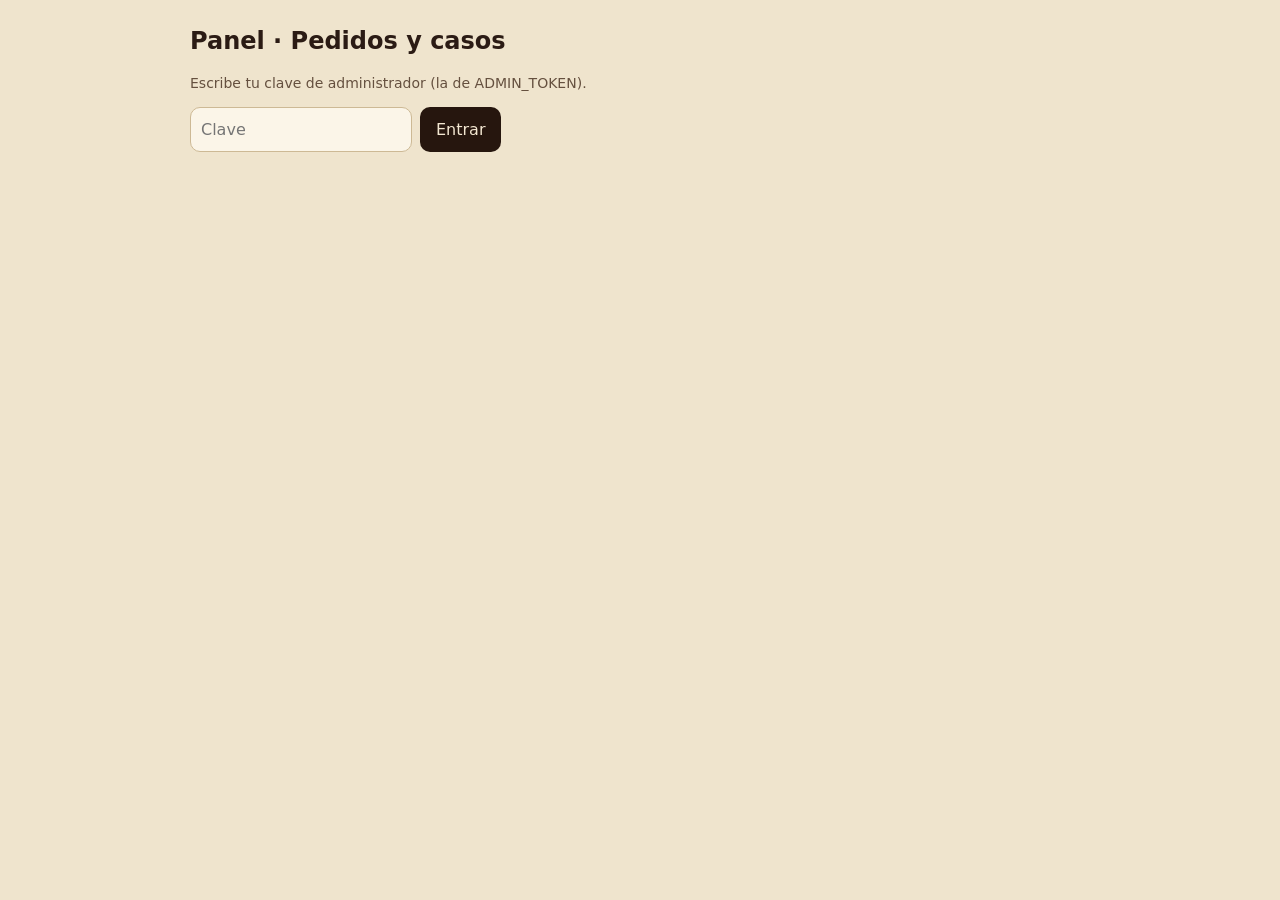
==== admin.html @ bfc1b77a "Conectar la pagina con Supabase: pago en linea y seguimiento de casos Co-Authored-By: Claude Sonnet " ====
<!doctype html>
<html lang="es">
<head>
<meta charset="utf-8">
<meta name="viewport" content="width=device-width, initial-scale=1">
<meta name="robots" content="noindex,nofollow">
<title>Panel · Pedidos y casos</title>
<style>
:root{--bg:#efe4cd;--card:#fbf5e8;--ink:#2b1b14;--muted:#65503f;--line:#cdb995;--btn:#26160e;--btn-ink:#f3e7d1;--ok:#2f6b3b;--bad:#a63a26}
@media (prefers-color-scheme:dark){:root{--bg:#170f0b;--card:#21150f;--ink:#f1e5cf;--muted:#c0aa90;--line:#3d2a1e;--btn:#e0a156;--btn-ink:#1d110b;--ok:#7fc58d;--bad:#ef8a76}}
*{box-sizing:border-box}body{margin:0;background:var(--bg);color:var(--ink);font:16px/1.45 system-ui,sans-serif;padding:16px}
main{max-width:900px;margin:0 auto}h1{font-size:24px;margin:8px 0 14px}
button,select,input,textarea{font:inherit;color:inherit}
button{background:var(--btn);color:var(--btn-ink);border:0;border-radius:10px;padding:10px 16px;cursor:pointer;min-height:44px}
button.g{background:transparent;color:var(--ink);border:1px solid var(--line)}
input,select,textarea{background:var(--card);border:1px solid var(--line);border-radius:10px;padding:10px;width:100%;min-height:44px}
.bar{display:flex;gap:8px;flex-wrap:wrap;margin-bottom:14px}.bar>*{width:auto}
.o{background:var(--card);border:1px solid var(--line);border-radius:14px;padding:14px;margin-bottom:12px}
.o h2{font-size:17px;margin:0 0 4px;display:flex;justify-content:space-between;gap:8px;flex-wrap:wrap}
.st{font-size:13px;border:1px solid var(--line);border-radius:99px;padding:2px 10px}
.st.pagado,.st.enviado,.st.entregado{color:var(--ok);border-color:var(--ok)}.st.rechazado,.st.cancelado{color:var(--bad);border-color:var(--bad)}
.m{color:var(--muted);font-size:14px}ul{margin:8px 0;padding-left:18px}
.row{display:flex;gap:8px;flex-wrap:wrap;margin-top:10px}.row>*{flex:1 1 160px}
#msg{color:var(--bad);min-height:1.4em}
</style>
</head>
<body>
<main>
<h1>Panel · Pedidos y casos</h1>
<div id="login">
  <p class="m">Escribe tu clave de administrador (la de ADMIN_TOKEN).</p>
  <div class="bar"><input id="tok" type="password" placeholder="Clave" autocomplete="current-password" style="max-width:320px"><button id="go">Entrar</button></div>
</div>
<div id="app" hidden>
  <div class="bar">
    <button id="t-ped">Pedidos de café</button><button class="g" id="t-cas">Casos jurídicos</button>
    <button class="g" id="out">Salir</button>
  </div>
  <div id="pedidos">
    <div class="bar">
      <select id="f"><option value="">Todos</option><option>pendiente</option><option>pagado</option><option>enviado</option><option>entregado</option><option>rechazado</option><option>cancelado</option></select>
      <button class="g" id="rf">Actualizar</button>
      <span class="m" id="sum" style="align-self:center"></span>
    </div>
    <div id="list"></div>
  </div>
  <div id="casos" hidden>
    <div class="bar">
      <select id="cf"><option value="">Todos</option><option>recibido</option><option>en revisión</option><option>pendiente de documentos</option><option>en trámite</option><option>finalizado</option></select>
      <button class="g" id="crf">Actualizar</button>
      <span class="m" id="csum" style="align-self:center"></span>
    </div>
    <div id="clist"></div>
  </div>
</div>
<p id="msg" role="status"></p>
</main>
<script>
// URL de tu función admin-orders (ver LEEME): https://TU-PROYECTO.supabase.co/functions/v1/admin-orders
var API = "https://ffsxpeqshkxmwhlguxmj.supabase.co/functions/v1/admin-orders";
// URL de tu función admin-casos: https://TU-PROYECTO.supabase.co/functions/v1/admin-casos
var API_CASOS = "https://ffsxpeqshkxmwhlguxmj.supabase.co/functions/v1/admin-casos";
var $ =function (i) { return document.getElementById(i); };
var esc = function (s) { return String(s == null ? "" : s).replace(/[&<>"]/g, function (c) { return { "&": "&amp;", "<": "&lt;", ">": "&gt;", '"': "&quot;" }[c]; }); };
var cop = function (n) { return "$" + Math.round(n).toString().replace(/\B(?=(\d{3})+(?!\d))/g, "."); };
var ESTADOS = ["pendiente", "pagado", "enviado", "entregado", "rechazado", "cancelado"];
var tok = ""; try { tok = sessionStorage.getItem("ml-admin") || ""; } catch (e) {}
var orders = [];

function call(method, body, url) {
  return fetch(url || API, { method: method, headers: { "x-admin-token": tok, "Content-Type": "application/json" }, body: body ? JSON.stringify(body) : undefined })
    .then(function (r) { return r.json().then(function (d) { if (!r.ok) throw new Error(d.error || "Error"); return d; }); });
}
function load() {
  $("msg").textContent = "";
  if (!API) { $("msg").textContent = "Falta configurar API en admin.html."; return; }
  call("GET").then(function (d) {
    orders = d.orders; $("login").hidden = true; $("app").hidden = false;
    try { sessionStorage.setItem("ml-admin", tok); } catch (e) {}
    render();
  }).catch(function (e) { $("msg").textContent = e.message === "No autorizado" ? "Clave incorrecta." : "No se pudo cargar: " + e.message; });
}
function render() {
  var f = $("f").value, rows = orders.filter(function (o) { return !f || o.status === f; });
  var paid = orders.filter(function (o) { return ["pagado", "enviado", "entregado"].indexOf(o.status) >= 0; });
  $("sum").textContent = paid.length + " pagados · " + cop(paid.reduce(function (a, o) { return a + o.total; }, 0));
  $("list").innerHTML = rows.length ? rows.map(function (o) {
    var items = o.items.map(function (i) { return "<li>" + esc(i.nombre) + " · " + i.size + " g · " + esc(i.molienda) + " × " + i.q + "</li>"; }).join("");
    var tel = String(o.cliente_tel).replace(/\D/g, ""); if (tel.length === 10) tel = "57" + tel;
    return '<div class="o" data-id="' + o.id + '"><h2><span>' + esc(o.cliente_nombre) + " · " + cop(o.total) + '</span><span class="st ' + o.status + '">' + o.status + "</span></h2>" +
      '<div class="m">' + new Date(o.created_at).toLocaleString("es-CO") + " · " + esc(o.ciudad) + (o.direccion ? " · " + esc(o.direccion) : "") + "</div><ul>" + items + "</ul>" +
      '<div class="m">' + esc(o.cliente_tel) + " · " + esc(o.cliente_email) + (o.mp_payment_id ? " · MP #" + esc(o.mp_payment_id) : "") + "</div>" +
      '<div class="row"><select class="s">' + ESTADOS.map(function (s) { return "<option" + (s === o.status ? " selected" : "") + ">" + s + "</option>"; }).join("") + "</select>" +
      '<input class="n" placeholder="Notas (guía de envío, etc.)" maxlength="500" value="' + esc(o.notas || "") + '"><button class="sv">Guardar</button>' +
      '<a href="https://wa.me/' + tel + '" target="_blank" rel="noopener"><button class="g" type="button" style="width:100%">WhatsApp</button></a></div></div>';
  }).join("") : '<p class="m">No hay pedidos.</p>';
}
$("list").addEventListener("click", function (e) {
  var b = e.target.closest(".sv"); if (!b) return;
  var card = b.closest(".o"), id = card.getAttribute("data-id");
  b.textContent = "Guardando…";
  call("POST", { id: id, status: card.querySelector(".s").value, notas: card.querySelector(".n").value })
    .then(load).catch(function (er) { $("msg").textContent = er.message; b.textContent = "Guardar"; });
});
/* ---------- Casos jurídicos ---------- */
var CESTADOS = ["recibido", "en revisión", "pendiente de documentos", "en trámite", "finalizado"];
var casos = [];
function loadCasos() {
  $("msg").textContent = "";
  if (!API_CASOS) { $("clist").innerHTML = '<p class="m">Falta configurar API_CASOS en admin.html.</p>'; return; }
  call("GET", null, API_CASOS).then(function (d) { casos = d.casos; renderCasos(); })
    .catch(function (e) { $("msg").textContent = "No se pudo cargar: " + e.message; });
}
function renderCasos() {
  var f = $("cf").value, rows = casos.filter(function (c) { return !f || c.estado === f; });
  $("csum").textContent = casos.filter(function (c) { return c.estado !== "finalizado"; }).length + " abiertos de " + casos.length;
  $("clist").innerHTML = rows.length ? rows.map(function (c) {
    var tel = String(c.tel).replace(/\D/g, ""); if (tel.length === 10) tel = "57" + tel;
    var ups = (c.actualizaciones || []).map(function (u) { return "<li>" + new Date(u.fecha).toLocaleDateString("es-CO") + " · " + esc(u.mensaje) + "</li>"; }).join("");
    return '<div class="o" data-id="' + c.id + '"><h2><span>' + esc(c.nombre) + " · " + esc(c.codigo) + '</span><span class="st">' + esc(c.estado) + "</span></h2>" +
      '<div class="m">' + new Date(c.created_at).toLocaleString("es-CO") + " · " + esc(c.tema) + (c.ciudad ? " · " + esc(c.ciudad) : "") + " · " + esc(c.tel) + "</div>" +
      '<p style="white-space:pre-wrap">' + esc(c.resumen) + "</p>" + (ups ? '<div class="m">Novedades que ve el cliente:</div><ul>' + ups + "</ul>" : "") +
      '<div class="row"><select class="s">' + CESTADOS.map(function (s) { return "<option" + (s === c.estado ? " selected" : "") + ">" + s + "</option>"; }).join("") + "</select>" +
      '<input class="n" placeholder="Novedad para el cliente (la verá al consultar)" maxlength="500">' +
      '<input class="i" placeholder="Nota interna (privada)" maxlength="1000" value="' + esc(c.notas_internas || "") + '"><button class="sv">Guardar</button>' +
      '<a href="https://wa.me/' + tel + '" target="_blank" rel="noopener"><button class="g" type="button" style="width:100%">WhatsApp</button></a></div></div>';
  }).join("") : '<p class="m">No hay casos.</p>';
}
$("clist").addEventListener("click", function (e) {
  var b = e.target.closest(".sv"); if (!b) return;
  var card = b.closest(".o");
  b.textContent = "Guardando…";
  call("POST", { id: card.getAttribute("data-id"), estado: card.querySelector(".s").value, mensaje: card.querySelector(".n").value, notas_internas: card.querySelector(".i").value }, API_CASOS)
    .then(loadCasos).catch(function (er) { $("msg").textContent = er.message; b.textContent = "Guardar"; });
});
function tab(which) {
  var cas = which === "casos";
  $("pedidos").hidden = cas; $("casos").hidden = !cas;
  $("t-ped").className = cas ? "g" : ""; $("t-cas").className = cas ? "" : "g";
  if (cas) loadCasos();
}
$("t-ped").onclick = function () { tab("pedidos"); }; $("t-cas").onclick = function () { tab("casos"); };
$("cf").onchange = renderCasos; $("crf").onclick = loadCasos;

$("go").onclick = function () { tok = $("tok").value; load(); };
$("tok").onkeydown = function (e) { if (e.key === "Enter") $("go").click(); };
$("f").onchange = render; $("rf").onclick = load;
$("out").onclick = function () { try { sessionStorage.removeItem("ml-admin"); } catch (e) {} location.reload(); };
if (tok) load();
</script>
</body>
</html>
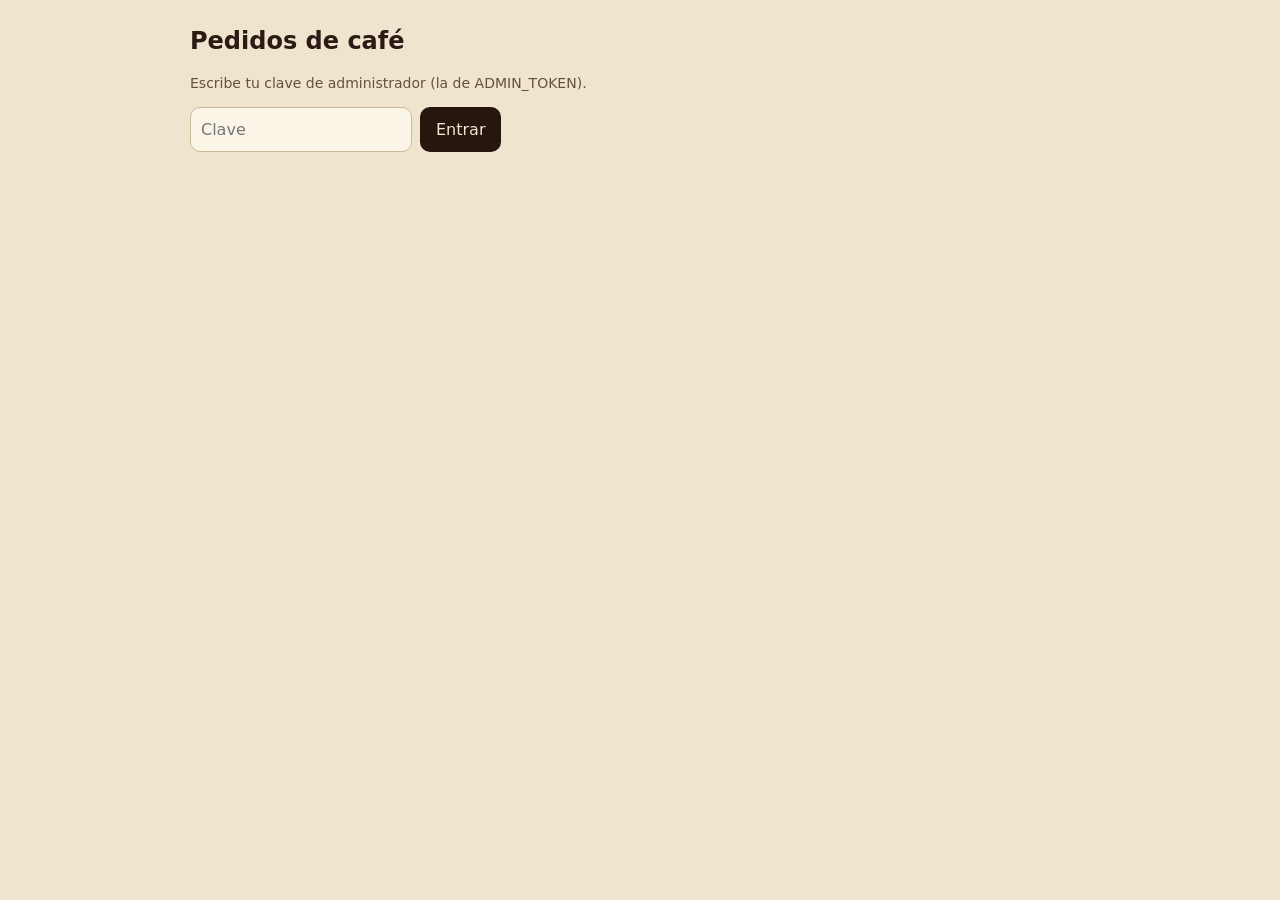
==== commit a760efc4: "Pagina unica de cafe con menu de tres barras - Se quitan abogacia y turismo (paginas, textos, panel " ====
--- a/admin.html
+++ b/admin.html
@@ -4,7 +4,7 @@
 <meta charset="utf-8">
 <meta name="viewport" content="width=device-width, initial-scale=1">
 <meta name="robots" content="noindex,nofollow">
-<title>Panel · Pedidos y casos</title>
+<title>Pedidos de café</title>
 <style>
 :root{--bg:#efe4cd;--card:#fbf5e8;--ink:#2b1b14;--muted:#65503f;--line:#cdb995;--btn:#26160e;--btn-ink:#f3e7d1;--ok:#2f6b3b;--bad:#a63a26}
 @media (prefers-color-scheme:dark){:root{--bg:#170f0b;--card:#21150f;--ink:#f1e5cf;--muted:#c0aa90;--line:#3d2a1e;--btn:#e0a156;--btn-ink:#1d110b;--ok:#7fc58d;--bad:#ef8a76}}
@@ -26,14 +26,13 @@
 </head>
 <body>
 <main>
-<h1>Panel · Pedidos y casos</h1>
+<h1>Pedidos de café</h1>
 <div id="login">
   <p class="m">Escribe tu clave de administrador (la de ADMIN_TOKEN).</p>
   <div class="bar"><input id="tok" type="password" placeholder="Clave" autocomplete="current-password" style="max-width:320px"><button id="go">Entrar</button></div>
 </div>
 <div id="app" hidden>
   <div class="bar">
-    <button id="t-ped">Pedidos de café</button><button class="g" id="t-cas">Casos jurídicos</button>
     <button class="g" id="out">Salir</button>
   </div>
   <div id="pedidos">
@@ -44,22 +43,12 @@
     </div>
     <div id="list"></div>
   </div>
-  <div id="casos" hidden>
-    <div class="bar">
-      <select id="cf"><option value="">Todos</option><option>recibido</option><option>en revisión</option><option>pendiente de documentos</option><option>en trámite</option><option>finalizado</option></select>
-      <button class="g" id="crf">Actualizar</button>
-      <span class="m" id="csum" style="align-self:center"></span>
-    </div>
-    <div id="clist"></div>
-  </div>
 </div>
 <p id="msg" role="status"></p>
 </main>
 <script>
 // URL de tu función admin-orders (ver LEEME): https://TU-PROYECTO.supabase.co/functions/v1/admin-orders
 var API = "https://ffsxpeqshkxmwhlguxmj.supabase.co/functions/v1/admin-orders";
-// URL de tu función admin-casos: https://TU-PROYECTO.supabase.co/functions/v1/admin-casos
-var API_CASOS = "https://ffsxpeqshkxmwhlguxmj.supabase.co/functions/v1/admin-casos";
 var $ =function (i) { return document.getElementById(i); };
 var esc = function (s) { return String(s == null ? "" : s).replace(/[&<>"]/g, function (c) { return { "&": "&amp;", "<": "&lt;", ">": "&gt;", '"': "&quot;" }[c]; }); };
 var cop = function (n) { return "$" + Math.round(n).toString().replace(/\B(?=(\d{3})+(?!\d))/g, "."); };
@@ -67,8 +56,8 @@
 var tok = ""; try { tok = sessionStorage.getItem("ml-admin") || ""; } catch (e) {}
 var orders = [];
 
-function call(method, body, url) {
-  return fetch(url || API, { method: method, headers: { "x-admin-token": tok, "Content-Type": "application/json" }, body: body ? JSON.stringify(body) : undefined })
+function call(method, body) {
+  return fetch(API, { method: method, headers: { "x-admin-token": tok, "Content-Type": "application/json" }, body: body ? JSON.stringify(body) : undefined })
     .then(function (r) { return r.json().then(function (d) { if (!r.ok) throw new Error(d.error || "Error"); return d; }); });
 }
 function load() {
@@ -102,46 +91,6 @@
   call("POST", { id: id, status: card.querySelector(".s").value, notas: card.querySelector(".n").value })
     .then(load).catch(function (er) { $("msg").textContent = er.message; b.textContent = "Guardar"; });
 });
-/* ---------- Casos jurídicos ---------- */
-var CESTADOS = ["recibido", "en revisión", "pendiente de documentos", "en trámite", "finalizado"];
-var casos = [];
-function loadCasos() {
-  $("msg").textContent = "";
-  if (!API_CASOS) { $("clist").innerHTML = '<p class="m">Falta configurar API_CASOS en admin.html.</p>'; return; }
-  call("GET", null, API_CASOS).then(function (d) { casos = d.casos; renderCasos(); })
-    .catch(function (e) { $("msg").textContent = "No se pudo cargar: " + e.message; });
-}
-function renderCasos() {
-  var f = $("cf").value, rows = casos.filter(function (c) { return !f || c.estado === f; });
-  $("csum").textContent = casos.filter(function (c) { return c.estado !== "finalizado"; }).length + " abiertos de " + casos.length;
-  $("clist").innerHTML = rows.length ? rows.map(function (c) {
-    var tel = String(c.tel).replace(/\D/g, ""); if (tel.length === 10) tel = "57" + tel;
-    var ups = (c.actualizaciones || []).map(function (u) { return "<li>" + new Date(u.fecha).toLocaleDateString("es-CO") + " · " + esc(u.mensaje) + "</li>"; }).join("");
-    return '<div class="o" data-id="' + c.id + '"><h2><span>' + esc(c.nombre) + " · " + esc(c.codigo) + '</span><span class="st">' + esc(c.estado) + "</span></h2>" +
-      '<div class="m">' + new Date(c.created_at).toLocaleString("es-CO") + " · " + esc(c.tema) + (c.ciudad ? " · " + esc(c.ciudad) : "") + " · " + esc(c.tel) + "</div>" +
-      '<p style="white-space:pre-wrap">' + esc(c.resumen) + "</p>" + (ups ? '<div class="m">Novedades que ve el cliente:</div><ul>' + ups + "</ul>" : "") +
-      '<div class="row"><select class="s">' + CESTADOS.map(function (s) { return "<option" + (s === c.estado ? " selected" : "") + ">" + s + "</option>"; }).join("") + "</select>" +
-      '<input class="n" placeholder="Novedad para el cliente (la verá al consultar)" maxlength="500">' +
-      '<input class="i" placeholder="Nota interna (privada)" maxlength="1000" value="' + esc(c.notas_internas || "") + '"><button class="sv">Guardar</button>' +
-      '<a href="https://wa.me/' + tel + '" target="_blank" rel="noopener"><button class="g" type="button" style="width:100%">WhatsApp</button></a></div></div>';
-  }).join("") : '<p class="m">No hay casos.</p>';
-}
-$("clist").addEventListener("click", function (e) {
-  var b = e.target.closest(".sv"); if (!b) return;
-  var card = b.closest(".o");
-  b.textContent = "Guardando…";
-  call("POST", { id: card.getAttribute("data-id"), estado: card.querySelector(".s").value, mensaje: card.querySelector(".n").value, notas_internas: card.querySelector(".i").value }, API_CASOS)
-    .then(loadCasos).catch(function (er) { $("msg").textContent = er.message; b.textContent = "Guardar"; });
-});
-function tab(which) {
-  var cas = which === "casos";
-  $("pedidos").hidden = cas; $("casos").hidden = !cas;
-  $("t-ped").className = cas ? "g" : ""; $("t-cas").className = cas ? "" : "g";
-  if (cas) loadCasos();
-}
-$("t-ped").onclick = function () { tab("pedidos"); }; $("t-cas").onclick = function () { tab("casos"); };
-$("cf").onchange = renderCasos; $("crf").onclick = loadCasos;
-
 $("go").onclick = function () { tok = $("tok").value; load(); };
 $("tok").onkeydown = function (e) { if (e.key === "Enter") $("go").click(); };
 $("f").onchange = render; $("rf").onclick = load;
